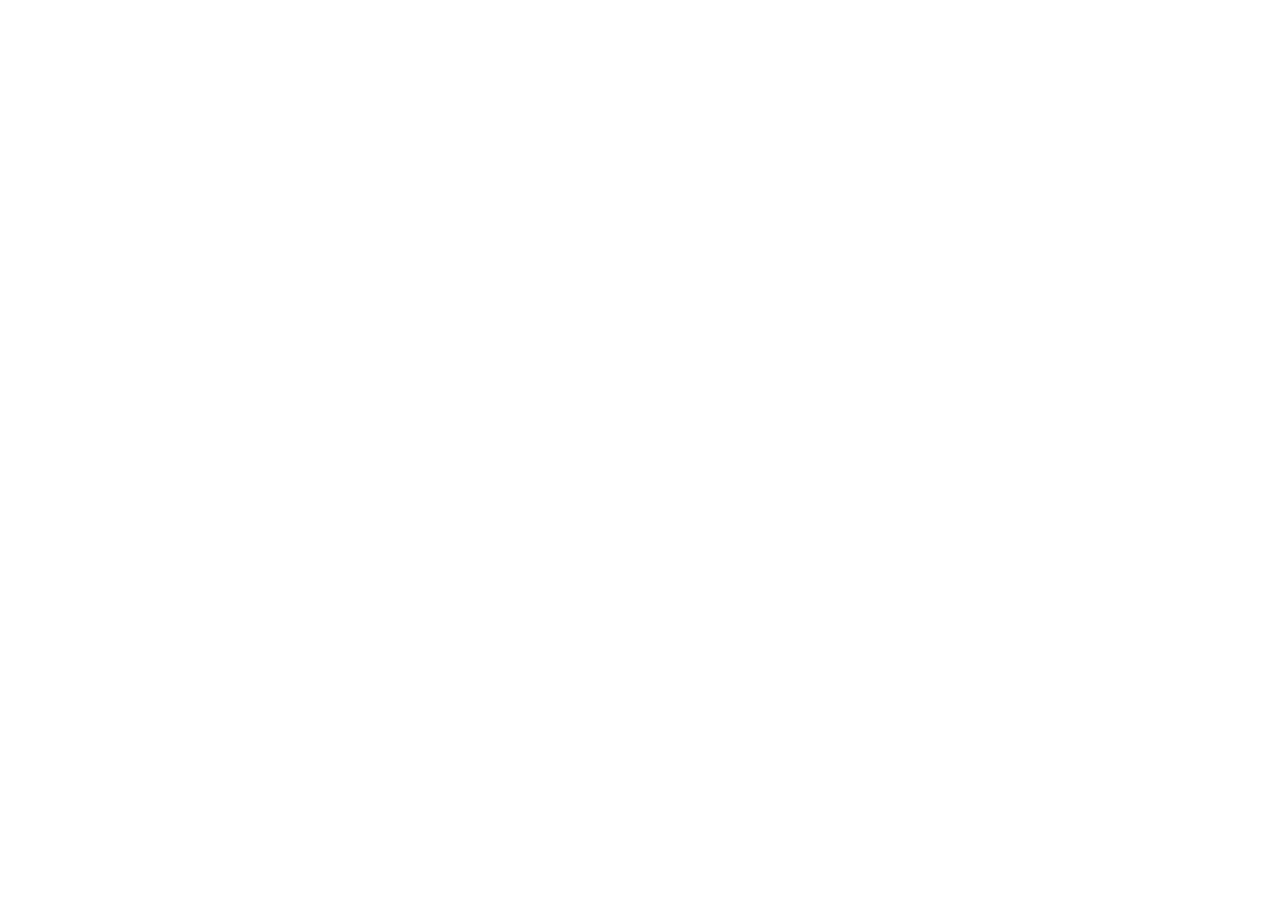
==== login.html @ cd1e1f87 "第一次提交" ====
<!DOCTYPE html>
<html lang="zh-CN">

<head>
    <meta charset="UTF-8">
    <meta name="viewport" content="width=device-width, initial-scale=1.0">
    <title>Document</title>
</head>

<body>

</body>

</html>
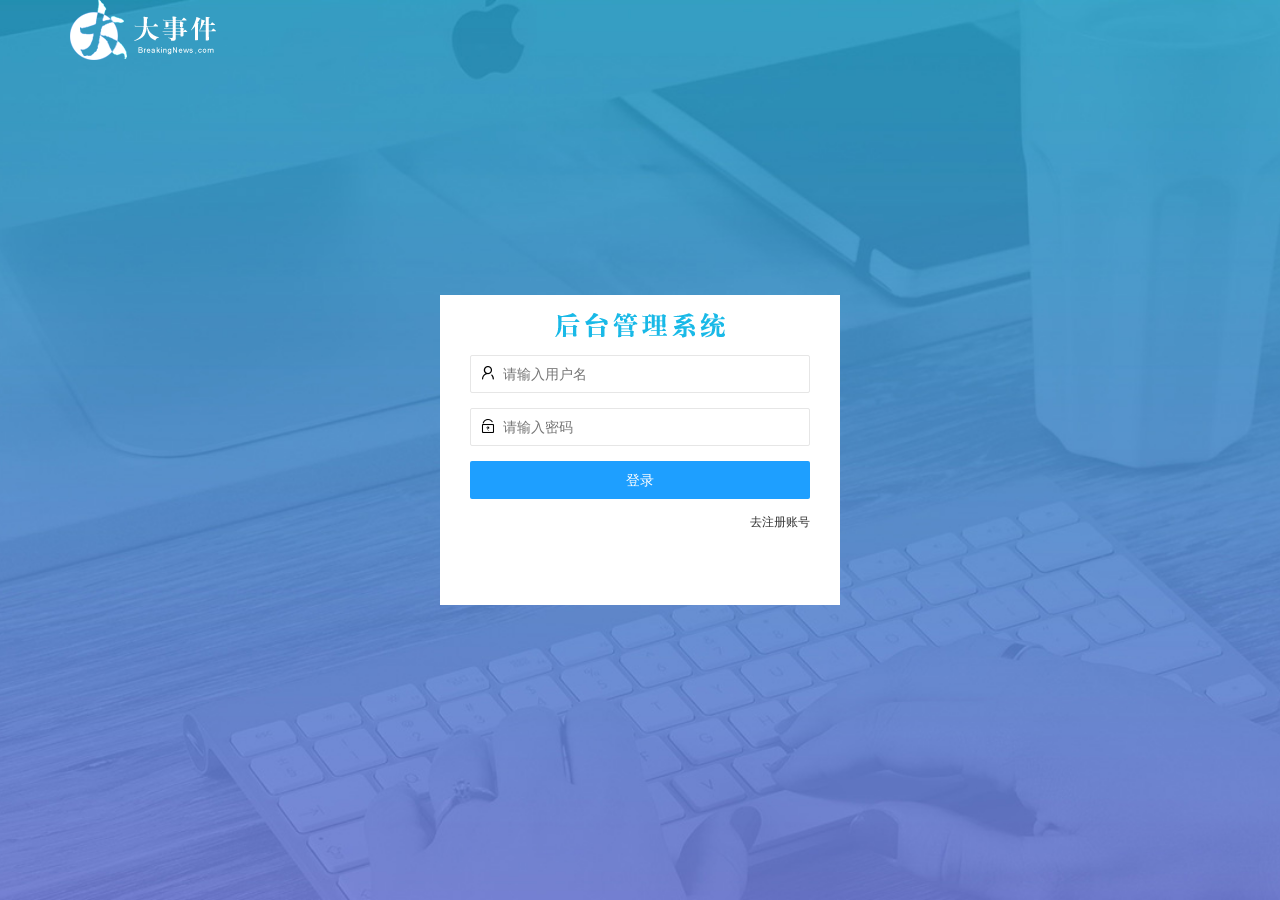
==== commit 329c50f5: "第二次提交" ====
--- a/login.html
+++ b/login.html
@@ -4,11 +4,91 @@
 <head>
     <meta charset="UTF-8">
     <meta name="viewport" content="width=device-width, initial-scale=1.0">
-    <title>Document</title>
+    <title>大事件-登录/注册</title>
+    <!-- 导入 LayUI 的样式 -->
+    <link rel="stylesheet" href="/assets/lib/layui/css/layui.css" />
+    <!-- 导入自己的样式表 -->
+    <link rel="stylesheet" href="/assets/css/login.css" />
+    <!-- 导入jQuery -->
+    <script src="/assets/lib/jquery.js"></script>
+    <!-- 导入layUI的js文件 -->
+    <script src="/assets/lib/layui/layui.all.js"></script>
+    <!-- 导入自己的js文件 -->
+    <script src="/assets/js/login.js"></script>
 </head>
 
 <body>
+    <!-- 头部的 Logo 区域 -->
+    <div class="layui-main">
+        <img src="/assets/images/logo.png" alt="" />
+    </div>
 
+    <!-- 登录注册区域 -->
+    <div class="loginAndRegBox">
+        <div class="title-box"></div>
+    </div>
+    <!-- 登录注册区域 -->
+    <div class="loginAndRegBox">
+        <div class="title-box"></div>
+        <!-- 登录的div -->
+        <div class="login-box">
+            <!-- 登录的表单 -->
+            <form class="layui-form" action="" id="form_login">
+                <!-- 用户名 -->
+                <div class="layui-form-item">
+                    <i class="layui-icon layui-icon-username"></i>
+                    <input type="text" name="username" required lay-verify="required" placeholder="请输入用户名"
+                        autocomplete="off" class="layui-input" />
+                </div>
+                <!-- 密码 -->
+                <div class="layui-form-item">
+                    <i class="layui-icon layui-icon-password"></i>
+                    <input type="password" name="password" required lay-verify="required|pwd" placeholder="请输入密码"
+                        autocomplete="off" class="layui-input" />
+                </div>
+                <!-- 登录按钮 -->
+                <div class="layui-form-item">
+                    <!-- 注意：表单提交按钮和普通按钮的区别，就是 lay-submit 属性 -->
+                    <button class="layui-btn layui-btn-fluid layui-btn-normal" lay-submit>登录</button>
+                </div>
+                <div class="layui-form-item links">
+                    <a href="javascript:;" id="link_reg">去注册账号</a>
+                </div>
+            </form>
+        </div>
+        <!-- 注册的div -->
+        <div class="reg-box">
+            <!-- 注册的表单 -->
+            <form class="layui-form" action="" id="form_reg">
+                <!-- 用户名 -->
+                <div class="layui-form-item">
+                    <i class="layui-icon layui-icon-username"></i>
+                    <input type="text" name="username" required lay-verify="required" placeholder="请输入用户名"
+                        autocomplete="off" class="layui-input" />
+                </div>
+                <!-- 密码 -->
+                <div class="layui-form-item">
+                    <i class="layui-icon layui-icon-password"></i>
+                    <input type="password" name="password" required lay-verify="required|pwd|regpwd" placeholder="请输入密码"
+                        autocomplete="off" class="layui-input" />
+                </div>
+                <!-- 密码确认框 -->
+                <div class="layui-form-item">
+                    <i class="layui-icon layui-icon-password"></i>
+                    <input type="password" name="repassword" required lay-verify="required|pwd|regpwd"
+                        placeholder="再次确认密码" autocomplete="off" class="layui-input" />
+                </div>
+                <!-- 注册按钮 -->
+                <div class="layui-form-item">
+                    <!-- 注意：表单提交按钮和普通按钮的区别，就是 lay-submit 属性 -->
+                    <button class="layui-btn layui-btn-fluid layui-btn-normal" lay-submit>注册</button>
+                </div>
+                <div class="layui-form-item links">
+                    <a href="javascript:;" id="link_login">去登录</a>
+                </div>
+            </form>
+        </div>
+    </div>
 </body>
 
 </html>
--- a/assets/lib/layui/css/layui.css
+++ b/assets/lib/layui/css/layui.css
@@ -0,0 +1,2 @@
+/** layui-v2.5.5 MIT License By https://www.layui.com */
+ .layui-inline,img{display:inline-block;vertical-align:middle}h1,h2,h3,h4,h5,h6{font-weight:400}.layui-edge,.layui-header,.layui-inline,.layui-main{position:relative}.layui-body,.layui-edge,.layui-elip{overflow:hidden}.layui-btn,.layui-edge,.layui-inline,img{vertical-align:middle}.layui-btn,.layui-disabled,.layui-icon,.layui-unselect{-moz-user-select:none;-webkit-user-select:none;-ms-user-select:none}.layui-elip,.layui-form-checkbox span,.layui-form-pane .layui-form-label{text-overflow:ellipsis;white-space:nowrap}.layui-breadcrumb,.layui-tree-btnGroup{visibility:hidden}blockquote,body,button,dd,div,dl,dt,form,h1,h2,h3,h4,h5,h6,input,li,ol,p,pre,td,textarea,th,ul{margin:0;padding:0;-webkit-tap-highlight-color:rgba(0,0,0,0)}a:active,a:hover{outline:0}img{border:none}li{list-style:none}table{border-collapse:collapse;border-spacing:0}h4,h5,h6{font-size:100%}button,input,optgroup,option,select,textarea{font-family:inherit;font-size:inherit;font-style:inherit;font-weight:inherit;outline:0}pre{white-space:pre-wrap;white-space:-moz-pre-wrap;white-space:-pre-wrap;white-space:-o-pre-wrap;word-wrap:break-word}body{line-height:24px;font:14px Helvetica Neue,Helvetica,PingFang SC,Tahoma,Arial,sans-serif}hr{height:1px;margin:10px 0;border:0;clear:both}a{color:#333;text-decoration:none}a:hover{color:#777}a cite{font-style:normal;*cursor:pointer}.layui-border-box,.layui-border-box *{box-sizing:border-box}.layui-box,.layui-box *{box-sizing:content-box}.layui-clear{clear:both;*zoom:1}.layui-clear:after{content:'\20';clear:both;*zoom:1;display:block;height:0}.layui-inline{*display:inline;*zoom:1}.layui-edge{display:inline-block;width:0;height:0;border-width:6px;border-style:dashed;border-color:transparent}.layui-edge-top{top:-4px;border-bottom-color:#999;border-bottom-style:solid}.layui-edge-right{border-left-color:#999;border-left-style:solid}.layui-edge-bottom{top:2px;border-top-color:#999;border-top-style:solid}.layui-edge-left{border-right-color:#999;border-right-style:solid}.layui-disabled,.layui-disabled:hover{color:#d2d2d2!important;cursor:not-allowed!important}.layui-circle{border-radius:100%}.layui-show{display:block!important}.layui-hide{display:none!important}@font-face{font-family:layui-icon;src:url(../font/iconfont.eot?v=250);src:url(../font/iconfont.eot?v=250#iefix) format('embedded-opentype'),url(../font/iconfont.woff2?v=250) format('woff2'),url(../font/iconfont.woff?v=250) format('woff'),url(../font/iconfont.ttf?v=250) format('truetype'),url(../font/iconfont.svg?v=250#layui-icon) format('svg')}.layui-icon{font-family:layui-icon!important;font-size:16px;font-style:normal;-webkit-font-smoothing:antialiased;-moz-osx-font-smoothing:grayscale}.layui-icon-reply-fill:before{content:"\e611"}.layui-icon-set-fill:before{content:"\e614"}.layui-icon-menu-fill:before{content:"\e60f"}.layui-icon-search:before{content:"\e615"}.layui-icon-share:before{content:"\e641"}.layui-icon-set-sm:before{content:"\e620"}.layui-icon-engine:before{content:"\e628"}.layui-icon-close:before{content:"\1006"}.layui-icon-close-fill:before{content:"\1007"}.layui-icon-chart-screen:before{content:"\e629"}.layui-icon-star:before{content:"\e600"}.layui-icon-circle-dot:before{content:"\e617"}.layui-icon-chat:before{content:"\e606"}.layui-icon-release:before{content:"\e609"}.layui-icon-list:before{content:"\e60a"}.layui-icon-chart:before{content:"\e62c"}.layui-icon-ok-circle:before{content:"\1005"}.layui-icon-layim-theme:before{content:"\e61b"}.layui-icon-table:before{content:"\e62d"}.layui-icon-right:before{content:"\e602"}.layui-icon-left:before{content:"\e603"}.layui-icon-cart-simple:before{content:"\e698"}.layui-icon-face-cry:before{content:"\e69c"}.layui-icon-face-smile:before{content:"\e6af"}.layui-icon-survey:before{content:"\e6b2"}.layui-icon-tree:before{content:"\e62e"}.layui-icon-upload-circle:before{content:"\e62f"}.layui-icon-add-circle:before{content:"\e61f"}.layui-icon-download-circle:before{content:"\e601"}.layui-icon-templeate-1:before{content:"\e630"}.layui-icon-util:before{content:"\e631"}.layui-icon-face-surprised:before{content:"\e664"}.layui-icon-edit:before{content:"\e642"}.layui-icon-speaker:before{content:"\e645"}.layui-icon-down:before{content:"\e61a"}.layui-icon-file:before{content:"\e621"}.layui-icon-layouts:before{content:"\e632"}.layui-icon-rate-half:before{content:"\e6c9"}.layui-icon-add-circle-fine:before{content:"\e608"}.layui-icon-prev-circle:before{content:"\e633"}.layui-icon-read:before{content:"\e705"}.layui-icon-404:before{content:"\e61c"}.layui-icon-carousel:before{content:"\e634"}.layui-icon-help:before{content:"\e607"}.layui-icon-code-circle:before{content:"\e635"}.layui-icon-water:before{content:"\e636"}.layui-icon-username:before{content:"\e66f"}.layui-icon-find-fill:before{content:"\e670"}.layui-icon-about:before{content:"\e60b"}.layui-icon-location:before{content:"\e715"}.layui-icon-up:before{content:"\e619"}.layui-icon-pause:before{content:"\e651"}.layui-icon-date:before{content:"\e637"}.layui-icon-layim-uploadfile:before{content:"\e61d"}.layui-icon-delete:before{content:"\e640"}.layui-icon-play:before{content:"\e652"}.layui-icon-top:before{content:"\e604"}.layui-icon-friends:before{content:"\e612"}.layui-icon-refresh-3:before{content:"\e9aa"}.layui-icon-ok:before{content:"\e605"}.layui-icon-layer:before{content:"\e638"}.layui-icon-face-smile-fine:before{content:"\e60c"}.layui-icon-dollar:before{content:"\e659"}.layui-icon-group:before{content:"\e613"}.layui-icon-layim-download:before{content:"\e61e"}.layui-icon-picture-fine:before{content:"\e60d"}.layui-icon-link:before{content:"\e64c"}.layui-icon-diamond:before{content:"\e735"}.layui-icon-log:before{content:"\e60e"}.layui-icon-rate-solid:before{content:"\e67a"}.layui-icon-fonts-del:before{content:"\e64f"}.layui-icon-unlink:before{content:"\e64d"}.layui-icon-fonts-clear:before{content:"\e639"}.layui-icon-triangle-r:before{content:"\e623"}.layui-icon-circle:before{content:"\e63f"}.layui-icon-radio:before{content:"\e643"}.layui-icon-align-center:before{content:"\e647"}.layui-icon-align-right:before{content:"\e648"}.layui-icon-align-left:before{content:"\e649"}.layui-icon-loading-1:before{content:"\e63e"}.layui-icon-return:before{content:"\e65c"}.layui-icon-fonts-strong:before{content:"\e62b"}.layui-icon-upload:before{content:"\e67c"}.layui-icon-dialogue:before{content:"\e63a"}.layui-icon-video:before{content:"\e6ed"}.layui-icon-headset:before{content:"\e6fc"}.layui-icon-cellphone-fine:before{content:"\e63b"}.layui-icon-add-1:before{content:"\e654"}.layui-icon-face-smile-b:before{content:"\e650"}.layui-icon-fonts-html:before{content:"\e64b"}.layui-icon-form:before{content:"\e63c"}.layui-icon-cart:before{content:"\e657"}.layui-icon-camera-fill:before{content:"\e65d"}.layui-icon-tabs:before{content:"\e62a"}.layui-icon-fonts-code:before{content:"\e64e"}.layui-icon-fire:before{content:"\e756"}.layui-icon-set:before{content:"\e716"}.layui-icon-fonts-u:before{content:"\e646"}.layui-icon-triangle-d:before{content:"\e625"}.layui-icon-tips:before{content:"\e702"}.layui-icon-picture:before{content:"\e64a"}.layui-icon-more-vertical:before{content:"\e671"}.layui-icon-flag:before{content:"\e66c"}.layui-icon-loading:before{content:"\e63d"}.layui-icon-fonts-i:before{content:"\e644"}.layui-icon-refresh-1:before{content:"\e666"}.layui-icon-rmb:before{content:"\e65e"}.layui-icon-home:before{content:"\e68e"}.layui-icon-user:before{content:"\e770"}.layui-icon-notice:before{content:"\e667"}.layui-icon-login-weibo:before{content:"\e675"}.layui-icon-voice:before{content:"\e688"}.layui-icon-upload-drag:before{content:"\e681"}.layui-icon-login-qq:before{content:"\e676"}.layui-icon-snowflake:before{content:"\e6b1"}.layui-icon-file-b:before{content:"\e655"}.layui-icon-template:before{content:"\e663"}.layui-icon-auz:before{content:"\e672"}.layui-icon-console:before{content:"\e665"}.layui-icon-app:before{content:"\e653"}.layui-icon-prev:before{content:"\e65a"}.layui-icon-website:before{content:"\e7ae"}.layui-icon-next:before{content:"\e65b"}.layui-icon-component:before{content:"\e857"}.layui-icon-more:before{content:"\e65f"}.layui-icon-login-wechat:before{content:"\e677"}.layui-icon-shrink-right:before{content:"\e668"}.layui-icon-spread-left:before{content:"\e66b"}.layui-icon-camera:before{content:"\e660"}.layui-icon-note:before{content:"\e66e"}.layui-icon-refresh:before{content:"\e669"}.layui-icon-female:before{content:"\e661"}.layui-icon-male:before{content:"\e662"}.layui-icon-password:before{content:"\e673"}.layui-icon-senior:before{content:"\e674"}.layui-icon-theme:before{content:"\e66a"}.layui-icon-tread:before{content:"\e6c5"}.layui-icon-praise:before{content:"\e6c6"}.layui-icon-star-fill:before{content:"\e658"}.layui-icon-rate:before{content:"\e67b"}.layui-icon-template-1:before{content:"\e656"}.layui-icon-vercode:before{content:"\e679"}.layui-icon-cellphone:before{content:"\e678"}.layui-icon-screen-full:before{content:"\e622"}.layui-icon-screen-restore:before{content:"\e758"}.layui-icon-cols:before{content:"\e610"}.layui-icon-export:before{content:"\e67d"}.layui-icon-print:before{content:"\e66d"}.layui-icon-slider:before{content:"\e714"}.layui-icon-addition:before{content:"\e624"}.layui-icon-subtraction:before{content:"\e67e"}.layui-icon-service:before{content:"\e626"}.layui-icon-transfer:before{content:"\e691"}.layui-main{width:1140px;margin:0 auto}.layui-header{z-index:1000;height:60px}.layui-header a:hover{transition:all .5s;-webkit-transition:all .5s}.layui-side{position:fixed;left:0;top:0;bottom:0;z-index:999;width:200px;overflow-x:hidden}.layui-side-scroll{position:relative;width:220px;height:100%;overflow-x:hidden}.layui-body{position:absolute;left:200px;right:0;top:0;bottom:0;z-index:998;width:auto;overflow-y:auto;box-sizing:border-box}.layui-layout-body{overflow:hidden}.layui-layout-admin .layui-header{background-color:#23262E}.layui-layout-admin .layui-side{top:60px;width:200px;overflow-x:hidden}.layui-layout-admin .layui-body{position:fixed;top:60px;bottom:44px}.layui-layout-admin .layui-main{width:auto;margin:0 15px}.layui-layout-admin .layui-footer{position:fixed;left:200px;right:0;bottom:0;height:44px;line-height:44px;padding:0 15px;background-color:#eee}.layui-layout-admin .layui-logo{position:absolute;left:0;top:0;width:200px;height:100%;line-height:60px;text-align:center;color:#009688;font-size:16px}.layui-layout-admin .layui-header .layui-nav{background:0 0}.layui-layout-left{position:absolute!important;left:200px;top:0}.layui-layout-right{position:absolute!important;right:0;top:0}.layui-container{position:relative;margin:0 auto;padding:0 15px;box-sizing:border-box}.layui-fluid{position:relative;margin:0 auto;padding:0 15px}.layui-row:after,.layui-row:before{content:'';display:block;clear:both}.layui-col-lg1,.layui-col-lg10,.layui-col-lg11,.layui-col-lg12,.layui-col-lg2,.layui-col-lg3,.layui-col-lg4,.layui-col-lg5,.layui-col-lg6,.layui-col-lg7,.layui-col-lg8,.layui-col-lg9,.layui-col-md1,.layui-col-md10,.layui-col-md11,.layui-col-md12,.layui-col-md2,.layui-col-md3,.layui-col-md4,.layui-col-md5,.layui-col-md6,.layui-col-md7,.layui-col-md8,.layui-col-md9,.layui-col-sm1,.layui-col-sm10,.layui-col-sm11,.layui-col-sm12,.layui-col-sm2,.layui-col-sm3,.layui-col-sm4,.layui-col-sm5,.layui-col-sm6,.layui-col-sm7,.layui-col-sm8,.layui-col-sm9,.layui-col-xs1,.layui-col-xs10,.layui-col-xs11,.layui-col-xs12,.layui-col-xs2,.layui-col-xs3,.layui-col-xs4,.layui-col-xs5,.layui-col-xs6,.layui-col-xs7,.layui-col-xs8,.layui-col-xs9{position:relative;display:block;box-sizing:border-box}.layui-col-xs1,.layui-col-xs10,.layui-col-xs11,.layui-col-xs12,.layui-col-xs2,.layui-col-xs3,.layui-col-xs4,.layui-col-xs5,.layui-col-xs6,.layui-col-xs7,.layui-col-xs8,.layui-col-xs9{float:left}.layui-col-xs1{width:8.33333333%}.layui-col-xs2{width:16.66666667%}.layui-col-xs3{width:25%}.layui-col-xs4{width:33.33333333%}.layui-col-xs5{width:41.66666667%}.layui-col-xs6{width:50%}.layui-col-xs7{width:58.33333333%}.layui-col-xs8{width:66.66666667%}.layui-col-xs9{width:75%}.layui-col-xs10{width:83.33333333%}.layui-col-xs11{width:91.66666667%}.layui-col-xs12{width:100%}.layui-col-xs-offset1{margin-left:8.33333333%}.layui-col-xs-offset2{margin-left:16.66666667%}.layui-col-xs-offset3{margin-left:25%}.layui-col-xs-offset4{margin-left:33.33333333%}.layui-col-xs-offset5{margin-left:41.66666667%}.layui-col-xs-offset6{margin-left:50%}.layui-col-xs-offset7{margin-left:58.33333333%}.layui-col-xs-offset8{margin-left:66.66666667%}.layui-col-xs-offset9{margin-left:75%}.layui-col-xs-offset10{margin-left:83.33333333%}.layui-col-xs-offset11{margin-left:91.66666667%}.layui-col-xs-offset12{margin-left:100%}@media screen and (max-width:768px){.layui-hide-xs{display:none!important}.layui-show-xs-block{display:block!important}.layui-show-xs-inline{display:inline!important}.layui-show-xs-inline-block{display:inline-block!important}}@media screen and (min-width:768px){.layui-container{width:750px}.layui-hide-sm{display:none!important}.layui-show-sm-block{display:block!important}.layui-show-sm-inline{display:inline!important}.layui-show-sm-inline-block{display:inline-block!important}.layui-col-sm1,.layui-col-sm10,.layui-col-sm11,.layui-col-sm12,.layui-col-sm2,.layui-col-sm3,.layui-col-sm4,.layui-col-sm5,.layui-col-sm6,.layui-col-sm7,.layui-col-sm8,.layui-col-sm9{float:left}.layui-col-sm1{width:8.33333333%}.layui-col-sm2{width:16.66666667%}.layui-col-sm3{width:25%}.layui-col-sm4{width:33.33333333%}.layui-col-sm5{width:41.66666667%}.layui-col-sm6{width:50%}.layui-col-sm7{width:58.33333333%}.layui-col-sm8{width:66.66666667%}.layui-col-sm9{width:75%}.layui-col-sm10{width:83.33333333%}.layui-col-sm11{width:91.66666667%}.layui-col-sm12{width:100%}.layui-col-sm-offset1{margin-left:8.33333333%}.layui-col-sm-offset2{margin-left:16.66666667%}.layui-col-sm-offset3{margin-left:25%}.layui-col-sm-offset4{margin-left:33.33333333%}.layui-col-sm-offset5{margin-left:41.66666667%}.layui-col-sm-offset6{margin-left:50%}.layui-col-sm-offset7{margin-left:58.33333333%}.layui-col-sm-offset8{margin-left:66.66666667%}.layui-col-sm-offset9{margin-left:75%}.layui-col-sm-offset10{margin-left:83.33333333%}.layui-col-sm-offset11{margin-left:91.66666667%}.layui-col-sm-offset12{margin-left:100%}}@media screen and (min-width:992px){.layui-container{width:970px}.layui-hide-md{display:none!important}.layui-show-md-block{display:block!important}.layui-show-md-inline{display:inline!important}.layui-show-md-inline-block{display:inline-block!important}.layui-col-md1,.layui-col-md10,.layui-col-md11,.layui-col-md12,.layui-col-md2,.layui-col-md3,.layui-col-md4,.layui-col-md5,.layui-col-md6,.layui-col-md7,.layui-col-md8,.layui-col-md9{float:left}.layui-col-md1{width:8.33333333%}.layui-col-md2{width:16.66666667%}.layui-col-md3{width:25%}.layui-col-md4{width:33.33333333%}.layui-col-md5{width:41.66666667%}.layui-col-md6{width:50%}.layui-col-md7{width:58.33333333%}.layui-col-md8{width:66.66666667%}.layui-col-md9{width:75%}.layui-col-md10{width:83.33333333%}.layui-col-md11{width:91.66666667%}.layui-col-md12{width:100%}.layui-col-md-offset1{margin-left:8.33333333%}.layui-col-md-offset2{margin-left:16.66666667%}.layui-col-md-offset3{margin-left:25%}.layui-col-md-offset4{margin-left:33.33333333%}.layui-col-md-offset5{margin-left:41.66666667%}.layui-col-md-offset6{margin-left:50%}.layui-col-md-offset7{margin-left:58.33333333%}.layui-col-md-offset8{margin-left:66.66666667%}.layui-col-md-offset9{margin-left:75%}.layui-col-md-offset10{margin-left:83.33333333%}.layui-col-md-offset11{margin-left:91.66666667%}.layui-col-md-offset12{margin-left:100%}}@media screen and (min-width:1200px){.layui-container{width:1170px}.layui-hide-lg{display:none!important}.layui-show-lg-block{display:block!important}.layui-show-lg-inline{display:inline!important}.layui-show-lg-inline-block{display:inline-block!important}.layui-col-lg1,.layui-col-lg10,.layui-col-lg11,.layui-col-lg12,.layui-col-lg2,.layui-col-lg3,.layui-col-lg4,.layui-col-lg5,.layui-col-lg6,.layui-col-lg7,.layui-col-lg8,.layui-col-lg9{float:left}.layui-col-lg1{width:8.33333333%}.layui-col-lg2{width:16.66666667%}.layui-col-lg3{width:25%}.layui-col-lg4{width:33.33333333%}.layui-col-lg5{width:41.66666667%}.layui-col-lg6{width:50%}.layui-col-lg7{width:58.33333333%}.layui-col-lg8{width:66.66666667%}.layui-col-lg9{width:75%}.layui-col-lg10{width:83.33333333%}.layui-col-lg11{width:91.66666667%}.layui-col-lg12{width:100%}.layui-col-lg-offset1{margin-left:8.33333333%}.layui-col-lg-offset2{margin-left:16.66666667%}.layui-col-lg-offset3{margin-left:25%}.layui-col-lg-offset4{margin-left:33.33333333%}.layui-col-lg-offset5{margin-left:41.66666667%}.layui-col-lg-offset6{margin-left:50%}.layui-col-lg-offset7{margin-left:58.33333333%}.layui-col-lg-offset8{margin-left:66.66666667%}.layui-col-lg-offset9{margin-left:75%}.layui-col-lg-offset10{margin-left:83.33333333%}.layui-col-lg-offset11{margin-left:91.66666667%}.layui-col-lg-offset12{margin-left:100%}}.layui-col-space1{margin:-.5px}.layui-col-space1>*{padding:.5px}.layui-col-space3{margin:-1.5px}.layui-col-space3>*{padding:1.5px}.layui-col-space5{margin:-2.5px}.layui-col-space5>*{padding:2.5px}.layui-col-space8{margin:-3.5px}.layui-col-space8>*{padding:3.5px}.layui-col-space10{margin:-5px}.layui-col-space10>*{padding:5px}.layui-col-space12{margin:-6px}.layui-col-space12>*{padding:6px}.layui-col-space15{margin:-7.5px}.layui-col-space15>*{padding:7.5px}.layui-col-space18{margin:-9px}.layui-col-space18>*{padding:9px}.layui-col-space20{margin:-10px}.layui-col-space20>*{padding:10px}.layui-col-space22{margin:-11px}.layui-col-space22>*{padding:11px}.layui-col-space25{margin:-12.5px}.layui-col-space25>*{padding:12.5px}.layui-col-space30{margin:-15px}.layui-col-space30>*{padding:15px}.layui-btn,.layui-input,.layui-select,.layui-textarea,.layui-upload-button{outline:0;-webkit-appearance:none;transition:all .3s;-webkit-transition:all .3s;box-sizing:border-box}.layui-elem-quote{margin-bottom:10px;padding:15px;line-height:22px;border-left:5px solid #009688;border-radius:0 2px 2px 0;background-color:#f2f2f2}.layui-quote-nm{border-style:solid;border-width:1px 1px 1px 5px;background:0 0}.layui-elem-field{margin-bottom:10px;padding:0;border-width:1px;border-style:solid}.layui-elem-field legend{margin-left:20px;padding:0 10px;font-size:20px;font-weight:300}.layui-field-title{margin:10px 0 20px;border-width:1px 0 0}.layui-field-box{padding:10px 15px}.layui-field-title .layui-field-box{padding:10px 0}.layui-progress{position:relative;height:6px;border-radius:20px;background-color:#e2e2e2}.layui-progress-bar{position:absolute;left:0;top:0;width:0;max-width:100%;height:6px;border-radius:20px;text-align:right;background-color:#5FB878;transition:all .3s;-webkit-transition:all .3s}.layui-progress-big,.layui-progress-big .layui-progress-bar{height:18px;line-height:18px}.layui-progress-text{position:relative;top:-20px;line-height:18px;font-size:12px;color:#666}.layui-progress-big .layui-progress-text{position:static;padding:0 10px;color:#fff}.layui-collapse{border-width:1px;border-style:solid;border-radius:2px}.layui-colla-content,.layui-colla-item{border-top-width:1px;border-top-style:solid}.layui-colla-item:first-child{border-top:none}.layui-colla-title{position:relative;height:42px;line-height:42px;padding:0 15px 0 35px;color:#333;background-color:#f2f2f2;cursor:pointer;font-size:14px;overflow:hidden}.layui-colla-content{display:none;padding:10px 15px;line-height:22px;color:#666}.layui-colla-icon{position:absolute;left:15px;top:0;font-size:14px}.layui-card{margin-bottom:15px;border-radius:2px;background-color:#fff;box-shadow:0 1px 2px 0 rgba(0,0,0,.05)}.layui-card:last-child{margin-bottom:0}.layui-card-header{position:relative;height:42px;line-height:42px;padding:0 15px;border-bottom:1px solid #f6f6f6;color:#333;border-radius:2px 2px 0 0;font-size:14px}.layui-bg-black,.layui-bg-blue,.layui-bg-cyan,.layui-bg-green,.layui-bg-orange,.layui-bg-red{color:#fff!important}.layui-card-body{position:relative;padding:10px 15px;line-height:24px}.layui-card-body[pad15]{padding:15px}.layui-card-body[pad20]{padding:20px}.layui-card-body .layui-table{margin:5px 0}.layui-card .layui-tab{margin:0}.layui-panel-window{position:relative;padding:15px;border-radius:0;border-top:5px solid #E6E6E6;background-color:#fff}.layui-auxiliar-moving{position:fixed;left:0;right:0;top:0;bottom:0;width:100%;height:100%;background:0 0;z-index:9999999999}.layui-form-label,.layui-form-mid,.layui-form-select,.layui-input-block,.layui-input-inline,.layui-textarea{position:relative}.layui-bg-red{background-color:#FF5722!important}.layui-bg-orange{background-color:#FFB800!important}.layui-bg-green{background-color:#009688!important}.layui-bg-cyan{background-color:#2F4056!important}.layui-bg-blue{background-color:#1E9FFF!important}.layui-bg-black{background-color:#393D49!important}.layui-bg-gray{background-color:#eee!important;color:#666!important}.layui-badge-rim,.layui-colla-content,.layui-colla-item,.layui-collapse,.layui-elem-field,.layui-form-pane .layui-form-item[pane],.layui-form-pane .layui-form-label,.layui-input,.layui-layedit,.layui-layedit-tool,.layui-quote-nm,.layui-select,.layui-tab-bar,.layui-tab-card,.layui-tab-title,.layui-tab-title .layui-this:after,.layui-textarea{border-color:#e6e6e6}.layui-timeline-item:before,hr{background-color:#e6e6e6}.layui-text{line-height:22px;font-size:14px;color:#666}.layui-text h1,.layui-text h2,.layui-text h3{font-weight:500;color:#333}.layui-text h1{font-size:30px}.layui-text h2{font-size:24px}.layui-text h3{font-size:18px}.layui-text a:not(.layui-btn){color:#01AAED}.layui-text a:not(.layui-btn):hover{text-decoration:underline}.layui-text ul{padding:5px 0 5px 15px}.layui-text ul li{margin-top:5px;list-style-type:disc}.layui-text em,.layui-word-aux{color:#999!important;padding:0 5px!important}.layui-btn{display:inline-block;height:38px;line-height:38px;padding:0 18px;background-color:#009688;color:#fff;white-space:nowrap;text-align:center;font-size:14px;border:none;border-radius:2px;cursor:pointer}.layui-btn:hover{opacity:.8;filter:alpha(opacity=80);color:#fff}.layui-btn:active{opacity:1;filter:alpha(opacity=100)}.layui-btn+.layui-btn{margin-left:10px}.layui-btn-container{font-size:0}.layui-btn-container .layui-btn{margin-right:10px;margin-bottom:10px}.layui-btn-container .layui-btn+.layui-btn{margin-left:0}.layui-table .layui-btn-container .layui-btn{margin-bottom:9px}.layui-btn-radius{border-radius:100px}.layui-btn .layui-icon{margin-right:3px;font-size:18px;vertical-align:bottom;vertical-align:middle\9}.layui-btn-primary{border:1px solid #C9C9C9;background-color:#fff;color:#555}.layui-btn-primary:hover{border-color:#009688;color:#333}.layui-btn-normal{background-color:#1E9FFF}.layui-btn-warm{background-color:#FFB800}.layui-btn-danger{background-color:#FF5722}.layui-btn-checked{background-color:#5FB878}.layui-btn-disabled,.layui-btn-disabled:active,.layui-btn-disabled:hover{border:1px solid #e6e6e6;background-color:#FBFBFB;color:#C9C9C9;cursor:not-allowed;opacity:1}.layui-btn-lg{height:44px;line-height:44px;padding:0 25px;font-size:16px}.layui-btn-sm{height:30px;line-height:30px;padding:0 10px;font-size:12px}.layui-btn-sm i{font-size:16px!important}.layui-btn-xs{height:22px;line-height:22px;padding:0 5px;font-size:12px}.layui-btn-xs i{font-size:14px!important}.layui-btn-group{display:inline-block;vertical-align:middle;font-size:0}.layui-btn-group .layui-btn{margin-left:0!important;margin-right:0!important;border-left:1px solid rgba(255,255,255,.5);border-radius:0}.layui-btn-group .layui-btn-primary{border-left:none}.layui-btn-group .layui-btn-primary:hover{border-color:#C9C9C9;color:#009688}.layui-btn-group .layui-btn:first-child{border-left:none;border-radius:2px 0 0 2px}.layui-btn-group .layui-btn-primary:first-child{border-left:1px solid #c9c9c9}.layui-btn-group .layui-btn:last-child{border-radius:0 2px 2px 0}.layui-btn-group .layui-btn+.layui-btn{margin-left:0}.layui-btn-group+.layui-btn-group{margin-left:10px}.layui-btn-fluid{width:100%}.layui-input,.layui-select,.layui-textarea{height:38px;line-height:1.3;line-height:38px\9;border-width:1px;border-style:solid;background-color:#fff;border-radius:2px}.layui-input::-webkit-input-placeholder,.layui-select::-webkit-input-placeholder,.layui-textarea::-webkit-input-placeholder{line-height:1.3}.layui-input,.layui-textarea{display:block;width:100%;padding-left:10px}.layui-input:hover,.layui-textarea:hover{border-color:#D2D2D2!important}.layui-input:focus,.layui-textarea:focus{border-color:#C9C9C9!important}.layui-textarea{min-height:100px;height:auto;line-height:20px;padding:6px 10px;resize:vertical}.layui-select{padding:0 10px}.layui-form input[type=checkbox],.layui-form input[type=radio],.layui-form select{display:none}.layui-form [lay-ignore]{display:initial}.layui-form-item{margin-bottom:15px;clear:both;*zoom:1}.layui-form-item:after{content:'\20';clear:both;*zoom:1;display:block;height:0}.layui-form-label{float:left;display:block;padding:9px 15px;width:80px;font-weight:400;line-height:20px;text-align:right}.layui-form-label-col{display:block;float:none;padding:9px 0;line-height:20px;text-align:left}.layui-form-item .layui-inline{margin-bottom:5px;margin-right:10px}.layui-input-block{margin-left:110px;min-height:36px}.layui-input-inline{display:inline-block;vertical-align:middle}.layui-form-item .layui-input-inline{float:left;width:190px;margin-right:10px}.layui-form-text .layui-input-inline{width:auto}.layui-form-mid{float:left;display:block;padding:9px 0!important;line-height:20px;margin-right:10px}.layui-form-danger+.layui-form-select .layui-input,.layui-form-danger:focus{border-color:#FF5722!important}.layui-form-select .layui-input{padding-right:30px;cursor:pointer}.layui-form-select .layui-edge{position:absolute;right:10px;top:50%;margin-top:-3px;cursor:pointer;border-width:6px;border-top-color:#c2c2c2;border-top-style:solid;transition:all .3s;-webkit-transition:all .3s}.layui-form-select dl{display:none;position:absolute;left:0;top:42px;padding:5px 0;z-index:899;min-width:100%;border:1px solid #d2d2d2;max-height:300px;overflow-y:auto;background-color:#fff;border-radius:2px;box-shadow:0 2px 4px rgba(0,0,0,.12);box-sizing:border-box}.layui-form-select dl dd,.layui-form-select dl dt{padding:0 10px;line-height:36px;white-space:nowrap;overflow:hidden;text-overflow:ellipsis}.layui-form-select dl dt{font-size:12px;color:#999}.layui-form-select dl dd{cursor:pointer}.layui-form-select dl dd:hover{background-color:#f2f2f2;-webkit-transition:.5s all;transition:.5s all}.layui-form-select .layui-select-group dd{padding-left:20px}.layui-form-select dl dd.layui-select-tips{padding-left:10px!important;color:#999}.layui-form-select dl dd.layui-this{background-color:#5FB878;color:#fff}.layui-form-checkbox,.layui-form-select dl dd.layui-disabled{background-color:#fff}.layui-form-selected dl{display:block}.layui-form-checkbox,.layui-form-checkbox *,.layui-form-switch{display:inline-block;vertical-align:middle}.layui-form-selected .layui-edge{margin-top:-9px;-webkit-transform:rotate(180deg);transform:rotate(180deg);margin-top:-3px\9}:root .layui-form-selected .layui-edge{margin-top:-9px\0/IE9}.layui-form-selectup dl{top:auto;bottom:42px}.layui-select-none{margin:5px 0;text-align:center;color:#999}.layui-select-disabled .layui-disabled{border-color:#eee!important}.layui-select-disabled .layui-edge{border-top-color:#d2d2d2}.layui-form-checkbox{position:relative;height:30px;line-height:30px;margin-right:10px;padding-right:30px;cursor:pointer;font-size:0;-webkit-transition:.1s linear;transition:.1s linear;box-sizing:border-box}.layui-form-checkbox span{padding:0 10px;height:100%;font-size:14px;border-radius:2px 0 0 2px;background-color:#d2d2d2;color:#fff;overflow:hidden}.layui-form-checkbox:hover span{background-color:#c2c2c2}.layui-form-checkbox i{position:absolute;right:0;top:0;width:30px;height:28px;border:1px solid #d2d2d2;border-left:none;border-radius:0 2px 2px 0;color:#fff;font-size:20px;text-align:center}.layui-form-checkbox:hover i{border-color:#c2c2c2;color:#c2c2c2}.layui-form-checked,.layui-form-checked:hover{border-color:#5FB878}.layui-form-checked span,.layui-form-checked:hover span{background-color:#5FB878}.layui-form-checked i,.layui-form-checked:hover i{color:#5FB878}.layui-form-item .layui-form-checkbox{margin-top:4px}.layui-form-checkbox[lay-skin=primary]{height:auto!important;line-height:normal!important;min-width:18px;min-height:18px;border:none!important;margin-right:0;padding-left:28px;padding-right:0;background:0 0}.layui-form-checkbox[lay-skin=primary] span{padding-left:0;padding-right:15px;line-height:18px;background:0 0;color:#666}.layui-form-checkbox[lay-skin=primary] i{right:auto;left:0;width:16px;height:16px;line-height:16px;border:1px solid #d2d2d2;font-size:12px;border-radius:2px;background-color:#fff;-webkit-transition:.1s linear;transition:.1s linear}.layui-form-checkbox[lay-skin=primary]:hover i{border-color:#5FB878;color:#fff}.layui-form-checked[lay-skin=primary] i{border-color:#5FB878!important;background-color:#5FB878;color:#fff}.layui-checkbox-disbaled[lay-skin=primary] span{background:0 0!important;color:#c2c2c2}.layui-checkbox-disbaled[lay-skin=primary]:hover i{border-color:#d2d2d2}.layui-form-item .layui-form-checkbox[lay-skin=primary]{margin-top:10px}.layui-form-switch{position:relative;height:22px;line-height:22px;min-width:35px;padding:0 5px;margin-top:8px;border:1px solid #d2d2d2;border-radius:20px;cursor:pointer;background-color:#fff;-webkit-transition:.1s linear;transition:.1s linear}.layui-form-switch i{position:absolute;left:5px;top:3px;width:16px;height:16px;border-radius:20px;background-color:#d2d2d2;-webkit-transition:.1s linear;transition:.1s linear}.layui-form-switch em{position:relative;top:0;width:25px;margin-left:21px;padding:0!important;text-align:center!important;color:#999!important;font-style:normal!important;font-size:12px}.layui-form-onswitch{border-color:#5FB878;background-color:#5FB878}.layui-checkbox-disbaled,.layui-checkbox-disbaled i{border-color:#e2e2e2!important}.layui-form-onswitch i{left:100%;margin-left:-21px;background-color:#fff}.layui-form-onswitch em{margin-left:5px;margin-right:21px;color:#fff!important}.layui-checkbox-disbaled span{background-color:#e2e2e2!important}.layui-checkbox-disbaled:hover i{color:#fff!important}[lay-radio]{display:none}.layui-form-radio,.layui-form-radio *{display:inline-block;vertical-align:middle}.layui-form-radio{line-height:28px;margin:6px 10px 0 0;padding-right:10px;cursor:pointer;font-size:0}.layui-form-radio *{font-size:14px}.layui-form-radio>i{margin-right:8px;font-size:22px;color:#c2c2c2}.layui-form-radio>i:hover,.layui-form-radioed>i{color:#5FB878}.layui-radio-disbaled>i{color:#e2e2e2!important}.layui-form-pane .layui-form-label{width:110px;padding:8px 15px;height:38px;line-height:20px;border-width:1px;border-style:solid;border-radius:2px 0 0 2px;text-align:center;background-color:#FBFBFB;overflow:hidden;box-sizing:border-box}.layui-form-pane .layui-input-inline{margin-left:-1px}.layui-form-pane .layui-input-block{margin-left:110px;left:-1px}.layui-form-pane .layui-input{border-radius:0 2px 2px 0}.layui-form-pane .layui-form-text .layui-form-label{float:none;width:100%;border-radius:2px;box-sizing:border-box;text-align:left}.layui-form-pane .layui-form-text .layui-input-inline{display:block;margin:0;top:-1px;clear:both}.layui-form-pane .layui-form-text .layui-input-block{margin:0;left:0;top:-1px}.layui-form-pane .layui-form-text .layui-textarea{min-height:100px;border-radius:0 0 2px 2px}.layui-form-pane .layui-form-checkbox{margin:4px 0 4px 10px}.layui-form-pane .layui-form-radio,.layui-form-pane .layui-form-switch{margin-top:6px;margin-left:10px}.layui-form-pane .layui-form-item[pane]{position:relative;border-width:1px;border-style:solid}.layui-form-pane .layui-form-item[pane] .layui-form-label{position:absolute;left:0;top:0;height:100%;border-width:0 1px 0 0}.layui-form-pane .layui-form-item[pane] .layui-input-inline{margin-left:110px}@media screen and (max-width:450px){.layui-form-item .layui-form-label{text-overflow:ellipsis;overflow:hidden;white-space:nowrap}.layui-form-item .layui-inline{display:block;margin-right:0;margin-bottom:20px;clear:both}.layui-form-item .layui-inline:after{content:'\20';clear:both;display:block;height:0}.layui-form-item .layui-input-inline{display:block;float:none;left:-3px;width:auto;margin:0 0 10px 112px}.layui-form-item .layui-input-inline+.layui-form-mid{margin-left:110px;top:-5px;padding:0}.layui-form-item .layui-form-checkbox{margin-right:5px;margin-bottom:5px}}.layui-layedit{border-width:1px;border-style:solid;border-radius:2px}.layui-layedit-tool{padding:3px 5px;border-bottom-width:1px;border-bottom-style:solid;font-size:0}.layedit-tool-fixed{position:fixed;top:0;border-top:1px solid #e2e2e2}.layui-layedit-tool .layedit-tool-mid,.layui-layedit-tool .layui-icon{display:inline-block;vertical-align:middle;text-align:center;font-size:14px}.layui-layedit-tool .layui-icon{position:relative;width:32px;height:30px;line-height:30px;margin:3px 5px;color:#777;cursor:pointer;border-radius:2px}.layui-layedit-tool .layui-icon:hover{color:#393D49}.layui-layedit-tool .layui-icon:active{color:#000}.layui-layedit-tool .layedit-tool-active{background-color:#e2e2e2;color:#000}.layui-layedit-tool .layui-disabled,.layui-layedit-tool .layui-disabled:hover{color:#d2d2d2;cursor:not-allowed}.layui-layedit-tool .layedit-tool-mid{width:1px;height:18px;margin:0 10px;background-color:#d2d2d2}.layedit-tool-html{width:50px!important;font-size:30px!important}.layedit-tool-b,.layedit-tool-code,.layedit-tool-help{font-size:16px!important}.layedit-tool-d,.layedit-tool-face,.layedit-tool-image,.layedit-tool-unlink{font-size:18px!important}.layedit-tool-image input{position:absolute;font-size:0;left:0;top:0;width:100%;height:100%;opacity:.01;filter:Alpha(opacity=1);cursor:pointer}.layui-layedit-iframe iframe{display:block;width:100%}#LAY_layedit_code{overflow:hidden}.layui-laypage{display:inline-block;*display:inline;*zoom:1;vertical-align:middle;margin:10px 0;font-size:0}.layui-laypage>a:first-child,.layui-laypage>a:first-child em{border-radius:2px 0 0 2px}.layui-laypage>a:last-child,.layui-laypage>a:last-child em{border-radius:0 2px 2px 0}.layui-laypage>:first-child{margin-left:0!important}.layui-laypage>:last-child{margin-right:0!important}.layui-laypage a,.layui-laypage button,.layui-laypage input,.layui-laypage select,.layui-laypage span{border:1px solid #e2e2e2}.layui-laypage a,.layui-laypage span{display:inline-block;*display:inline;*zoom:1;vertical-align:middle;padding:0 15px;height:28px;line-height:28px;margin:0 -1px 5px 0;background-color:#fff;color:#333;font-size:12px}.layui-flow-more a *,.layui-laypage input,.layui-table-view select[lay-ignore]{display:inline-block}.layui-laypage a:hover{color:#009688}.layui-laypage em{font-style:normal}.layui-laypage .layui-laypage-spr{color:#999;font-weight:700}.layui-laypage a{text-decoration:none}.layui-laypage .layui-laypage-curr{position:relative}.layui-laypage .layui-laypage-curr em{position:relative;color:#fff}.layui-laypage .layui-laypage-curr .layui-laypage-em{position:absolute;left:-1px;top:-1px;padding:1px;width:100%;height:100%;background-color:#009688}.layui-laypage-em{border-radius:2px}.layui-laypage-next em,.layui-laypage-prev em{font-family:Sim sun;font-size:16px}.layui-laypage .layui-laypage-count,.layui-laypage .layui-laypage-limits,.layui-laypage .layui-laypage-refresh,.layui-laypage .layui-laypage-skip{margin-left:10px;margin-right:10px;padding:0;border:none}.layui-laypage .layui-laypage-limits,.layui-laypage .layui-laypage-refresh{vertical-align:top}.layui-laypage .layui-laypage-refresh i{font-size:18px;cursor:pointer}.layui-laypage select{height:22px;padding:3px;border-radius:2px;cursor:pointer}.layui-laypage .layui-laypage-skip{height:30px;line-height:30px;color:#999}.layui-laypage button,.layui-laypage input{height:30px;line-height:30px;border-radius:2px;vertical-align:top;background-color:#fff;box-sizing:border-box}.layui-laypage input{width:40px;margin:0 10px;padding:0 3px;text-align:center}.layui-laypage input:focus,.layui-laypage select:focus{border-color:#009688!important}.layui-laypage button{margin-left:10px;padding:0 10px;cursor:pointer}.layui-table,.layui-table-view{margin:10px 0}.layui-flow-more{margin:10px 0;text-align:center;color:#999;font-size:14px}.layui-flow-more a{height:32px;line-height:32px}.layui-flow-more a *{vertical-align:top}.layui-flow-more a cite{padding:0 20px;border-radius:3px;background-color:#eee;color:#333;font-style:normal}.layui-flow-more a cite:hover{opacity:.8}.layui-flow-more a i{font-size:30px;color:#737383}.layui-table{width:100%;background-color:#fff;color:#666}.layui-table tr{transition:all .3s;-webkit-transition:all .3s}.layui-table th{text-align:left;font-weight:400}.layui-table tbody tr:hover,.layui-table thead tr,.layui-table-click,.layui-table-header,.layui-table-hover,.layui-table-mend,.layui-table-patch,.layui-table-tool,.layui-table-total,.layui-table-total tr,.layui-table[lay-even] tr:nth-child(even){background-color:#f2f2f2}.layui-table td,.layui-table th,.layui-table-col-set,.layui-table-fixed-r,.layui-table-grid-down,.layui-table-header,.layui-table-page,.layui-table-tips-main,.layui-table-tool,.layui-table-total,.layui-table-view,.layui-table[lay-skin=line],.layui-table[lay-skin=row]{border-width:1px;border-style:solid;border-color:#e6e6e6}.layui-table td,.layui-table th{position:relative;padding:9px 15px;min-height:20px;line-height:20px;font-size:14px}.layui-table[lay-skin=line] td,.layui-table[lay-skin=line] th{border-width:0 0 1px}.layui-table[lay-skin=row] td,.layui-table[lay-skin=row] th{border-width:0 1px 0 0}.layui-table[lay-skin=nob] td,.layui-table[lay-skin=nob] th{border:none}.layui-table img{max-width:100px}.layui-table[lay-size=lg] td,.layui-table[lay-size=lg] th{padding:15px 30px}.layui-table-view .layui-table[lay-size=lg] .layui-table-cell{height:40px;line-height:40px}.layui-table[lay-size=sm] td,.layui-table[lay-size=sm] th{font-size:12px;padding:5px 10px}.layui-table-view .layui-table[lay-size=sm] .layui-table-cell{height:20px;line-height:20px}.layui-table[lay-data]{display:none}.layui-table-box{position:relative;overflow:hidden}.layui-table-view .layui-table{position:relative;width:auto;margin:0}.layui-table-view .layui-table[lay-skin=line]{border-width:0 1px 0 0}.layui-table-view .layui-table[lay-skin=row]{border-width:0 0 1px}.layui-table-view .layui-table td,.layui-table-view .layui-table th{padding:5px 0;border-top:none;border-left:none}.layui-table-view .layui-table th.layui-unselect .layui-table-cell span{cursor:pointer}.layui-table-view .layui-table td{cursor:default}.layui-table-view .layui-table td[data-edit=text]{cursor:text}.layui-table-view .layui-form-checkbox[lay-skin=primary] i{width:18px;height:18px}.layui-table-view .layui-form-radio{line-height:0;padding:0}.layui-table-view .layui-form-radio>i{margin:0;font-size:20px}.layui-table-init{position:absolute;left:0;top:0;width:100%;height:100%;text-align:center;z-index:110}.layui-table-init .layui-icon{position:absolute;left:50%;top:50%;margin:-15px 0 0 -15px;font-size:30px;color:#c2c2c2}.layui-table-header{border-width:0 0 1px;overflow:hidden}.layui-table-header .layui-table{margin-bottom:-1px}.layui-table-tool .layui-inline[lay-event]{position:relative;width:26px;height:26px;padding:5px;line-height:16px;margin-right:10px;text-align:center;color:#333;border:1px solid #ccc;cursor:pointer;-webkit-transition:.5s all;transition:.5s all}.layui-table-tool .layui-inline[lay-event]:hover{border:1px solid #999}.layui-table-tool-temp{padding-right:120px}.layui-table-tool-self{position:absolute;right:17px;top:10px}.layui-table-tool .layui-table-tool-self .layui-inline[lay-event]{margin:0 0 0 10px}.layui-table-tool-panel{position:absolute;top:29px;left:-1px;padding:5px 0;min-width:150px;min-height:40px;border:1px solid #d2d2d2;text-align:left;overflow-y:auto;background-color:#fff;box-shadow:0 2px 4px rgba(0,0,0,.12)}.layui-table-cell,.layui-table-tool-panel li{overflow:hidden;text-overflow:ellipsis;white-space:nowrap}.layui-table-tool-panel li{padding:0 10px;line-height:30px;-webkit-transition:.5s all;transition:.5s all}.layui-table-tool-panel li .layui-form-checkbox[lay-skin=primary]{width:100%;padding-left:28px}.layui-table-tool-panel li:hover{background-color:#f2f2f2}.layui-table-tool-panel li .layui-form-checkbox[lay-skin=primary] i{position:absolute;left:0;top:0}.layui-table-tool-panel li .layui-form-checkbox[lay-skin=primary] span{padding:0}.layui-table-tool .layui-table-tool-self .layui-table-tool-panel{left:auto;right:-1px}.layui-table-col-set{position:absolute;right:0;top:0;width:20px;height:100%;border-width:0 0 0 1px;background-color:#fff}.layui-table-sort{width:10px;height:20px;margin-left:5px;cursor:pointer!important}.layui-table-sort .layui-edge{position:absolute;left:5px;border-width:5px}.layui-table-sort .layui-table-sort-asc{top:3px;border-top:none;border-bottom-style:solid;border-bottom-color:#b2b2b2}.layui-table-sort .layui-table-sort-asc:hover{border-bottom-color:#666}.layui-table-sort .layui-table-sort-desc{bottom:5px;border-bottom:none;border-top-style:solid;border-top-color:#b2b2b2}.layui-table-sort .layui-table-sort-desc:hover{border-top-color:#666}.layui-table-sort[lay-sort=asc] .layui-table-sort-asc{border-bottom-color:#000}.layui-table-sort[lay-sort=desc] .layui-table-sort-desc{border-top-color:#000}.layui-table-cell{height:28px;line-height:28px;padding:0 15px;position:relative;box-sizing:border-box}.layui-table-cell .layui-form-checkbox[lay-skin=primary]{top:-1px;padding:0}.layui-table-cell .layui-table-link{color:#01AAED}.laytable-cell-checkbox,.laytable-cell-numbers,.laytable-cell-radio,.laytable-cell-space{padding:0;text-align:center}.layui-table-body{position:relative;overflow:auto;margin-right:-1px;margin-bottom:-1px}.layui-table-body .layui-none{line-height:26px;padding:15px;text-align:center;color:#999}.layui-table-fixed{position:absolute;left:0;top:0;z-index:101}.layui-table-fixed .layui-table-body{overflow:hidden}.layui-table-fixed-l{box-shadow:0 -1px 8px rgba(0,0,0,.08)}.layui-table-fixed-r{left:auto;right:-1px;border-width:0 0 0 1px;box-shadow:-1px 0 8px rgba(0,0,0,.08)}.layui-table-fixed-r .layui-table-header{position:relative;overflow:visible}.layui-table-mend{position:absolute;right:-49px;top:0;height:100%;width:50px}.layui-table-tool{position:relative;z-index:890;width:100%;min-height:50px;line-height:30px;padding:10px 15px;border-width:0 0 1px}.layui-table-tool .layui-btn-container{margin-bottom:-10px}.layui-table-page,.layui-table-total{border-width:1px 0 0;margin-bottom:-1px;overflow:hidden}.layui-table-page{position:relative;width:100%;padding:7px 7px 0;height:41px;font-size:12px;white-space:nowrap}.layui-table-page>div{height:26px}.layui-table-page .layui-laypage{margin:0}.layui-table-page .layui-laypage a,.layui-table-page .layui-laypage span{height:26px;line-height:26px;margin-bottom:10px;border:none;background:0 0}.layui-table-page .layui-laypage a,.layui-table-page .layui-laypage span.layui-laypage-curr{padding:0 12px}.layui-table-page .layui-laypage span{margin-left:0;padding:0}.layui-table-page .layui-laypage .layui-laypage-prev{margin-left:-7px!important}.layui-table-page .layui-laypage .layui-laypage-curr .layui-laypage-em{left:0;top:0;padding:0}.layui-table-page .layui-laypage button,.layui-table-page .layui-laypage input{height:26px;line-height:26px}.layui-table-page .layui-laypage input{width:40px}.layui-table-page .layui-laypage button{padding:0 10px}.layui-table-page select{height:18px}.layui-table-patch .layui-table-cell{padding:0;width:30px}.layui-table-edit{position:absolute;left:0;top:0;width:100%;height:100%;padding:0 14px 1px;border-radius:0;box-shadow:1px 1px 20px rgba(0,0,0,.15)}.layui-table-edit:focus{border-color:#5FB878!important}select.layui-table-edit{padding:0 0 0 10px;border-color:#C9C9C9}.layui-table-view .layui-form-checkbox,.layui-table-view .layui-form-radio,.layui-table-view .layui-form-switch{top:0;margin:0;box-sizing:content-box}.layui-table-view .layui-form-checkbox{top:-1px;height:26px;line-height:26px}.layui-table-view .layui-form-checkbox i{height:26px}.layui-table-grid .layui-table-cell{overflow:visible}.layui-table-grid-down{position:absolute;top:0;right:0;width:26px;height:100%;padding:5px 0;border-width:0 0 0 1px;text-align:center;background-color:#fff;color:#999;cursor:pointer}.layui-table-grid-down .layui-icon{position:absolute;top:50%;left:50%;margin:-8px 0 0 -8px}.layui-table-grid-down:hover{background-color:#fbfbfb}body .layui-table-tips .layui-layer-content{background:0 0;padding:0;box-shadow:0 1px 6px rgba(0,0,0,.12)}.layui-table-tips-main{margin:-44px 0 0 -1px;max-height:150px;padding:8px 15px;font-size:14px;overflow-y:scroll;background-color:#fff;color:#666}.layui-table-tips-c{position:absolute;right:-3px;top:-13px;width:20px;height:20px;padding:3px;cursor:pointer;background-color:#666;border-radius:50%;color:#fff}.layui-table-tips-c:hover{background-color:#777}.layui-table-tips-c:before{position:relative;right:-2px}.layui-upload-file{display:none!important;opacity:.01;filter:Alpha(opacity=1)}.layui-upload-drag,.layui-upload-form,.layui-upload-wrap{display:inline-block}.layui-upload-list{margin:10px 0}.layui-upload-choose{padding:0 10px;color:#999}.layui-upload-drag{position:relative;padding:30px;border:1px dashed #e2e2e2;background-color:#fff;text-align:center;cursor:pointer;color:#999}.layui-upload-drag .layui-icon{font-size:50px;color:#009688}.layui-upload-drag[lay-over]{border-color:#009688}.layui-upload-iframe{position:absolute;width:0;height:0;border:0;visibility:hidden}.layui-upload-wrap{position:relative;vertical-align:middle}.layui-upload-wrap .layui-upload-file{display:block!important;position:absolute;left:0;top:0;z-index:10;font-size:100px;width:100%;height:100%;opacity:.01;filter:Alpha(opacity=1);cursor:pointer}.layui-transfer-active,.layui-transfer-box{display:inline-block;vertical-align:middle}.layui-transfer-box,.layui-transfer-header,.layui-transfer-search{border-width:0;border-style:solid;border-color:#e6e6e6}.layui-transfer-box{position:relative;border-width:1px;width:200px;height:360px;border-radius:2px;background-color:#fff}.layui-transfer-box .layui-form-checkbox{width:100%;margin:0!important}.layui-transfer-header{height:38px;line-height:38px;padding:0 10px;border-bottom-width:1px}.layui-transfer-search{position:relative;padding:10px;border-bottom-width:1px}.layui-transfer-search .layui-input{height:32px;padding-left:30px;font-size:12px}.layui-transfer-search .layui-icon-search{position:absolute;left:20px;top:50%;margin-top:-8px;color:#666}.layui-transfer-active{margin:0 15px}.layui-transfer-active .layui-btn{display:block;margin:0;padding:0 15px;background-color:#5FB878;border-color:#5FB878;color:#fff}.layui-transfer-active .layui-btn-disabled{background-color:#FBFBFB;border-color:#e6e6e6;color:#C9C9C9}.layui-transfer-active .layui-btn:first-child{margin-bottom:15px}.layui-transfer-active .layui-btn .layui-icon{margin:0;font-size:14px!important}.layui-transfer-data{padding:5px 0;overflow:auto}.layui-transfer-data li{height:32px;line-height:32px;padding:0 10px}.layui-transfer-data li:hover{background-color:#f2f2f2;transition:.5s all}.layui-transfer-data .layui-none{padding:15px 10px;text-align:center;color:#999}.layui-nav{position:relative;padding:0 20px;background-color:#393D49;color:#fff;border-radius:2px;font-size:0;box-sizing:border-box}.layui-nav *{font-size:14px}.layui-nav .layui-nav-item{position:relative;display:inline-block;*display:inline;*zoom:1;vertical-align:middle;line-height:60px}.layui-nav .layui-nav-item a{display:block;padding:0 20px;color:#fff;color:rgba(255,255,255,.7);transition:all .3s;-webkit-transition:all .3s}.layui-nav .layui-this:after,.layui-nav-bar,.layui-nav-tree .layui-nav-itemed:after{position:absolute;left:0;top:0;width:0;height:5px;background-color:#5FB878;transition:all .2s;-webkit-transition:all .2s}.layui-nav-bar{z-index:1000}.layui-nav .layui-nav-item a:hover,.layui-nav .layui-this a{color:#fff}.layui-nav .layui-this:after{content:'';top:auto;bottom:0;width:100%}.layui-nav-img{width:30px;height:30px;margin-right:10px;border-radius:50%}.layui-nav .layui-nav-more{content:'';width:0;height:0;border-style:solid dashed dashed;border-color:#fff transparent transparent;overflow:hidden;cursor:pointer;transition:all .2s;-webkit-transition:all .2s;position:absolute;top:50%;right:3px;margin-top:-3px;border-width:6px;border-top-color:rgba(255,255,255,.7)}.layui-nav .layui-nav-mored,.layui-nav-itemed>a .layui-nav-more{margin-top:-9px;border-style:dashed dashed solid;border-color:transparent transparent #fff}.layui-nav-child{display:none;position:absolute;left:0;top:65px;min-width:100%;line-height:36px;padding:5px 0;box-shadow:0 2px 4px rgba(0,0,0,.12);border:1px solid #d2d2d2;background-color:#fff;z-index:100;border-radius:2px;white-space:nowrap}.layui-nav .layui-nav-child a{color:#333}.layui-nav .layui-nav-child a:hover{background-color:#f2f2f2;color:#000}.layui-nav-child dd{position:relative}.layui-nav .layui-nav-child dd.layui-this a,.layui-nav-child dd.layui-this{background-color:#5FB878;color:#fff}.layui-nav-child dd.layui-this:after{display:none}.layui-nav-tree{width:200px;padding:0}.layui-nav-tree .layui-nav-item{display:block;width:100%;line-height:45px}.layui-nav-tree .layui-nav-item a{position:relative;height:45px;line-height:45px;text-overflow:ellipsis;overflow:hidden;white-space:nowrap}.layui-nav-tree .layui-nav-item a:hover{background-color:#4E5465}.layui-nav-tree .layui-nav-bar{width:5px;height:0;background-color:#009688}.layui-nav-tree .layui-nav-child dd.layui-this,.layui-nav-tree .layui-nav-child dd.layui-this a,.layui-nav-tree .layui-this,.layui-nav-tree .layui-this>a,.layui-nav-tree .layui-this>a:hover{background-color:#009688;color:#fff}.layui-nav-tree .layui-this:after{display:none}.layui-nav-itemed>a,.layui-nav-tree .layui-nav-title a,.layui-nav-tree .layui-nav-title a:hover{color:#fff!important}.layui-nav-tree .layui-nav-child{position:relative;z-index:0;top:0;border:none;box-shadow:none}.layui-nav-tree .layui-nav-child a{height:40px;line-height:40px;color:#fff;color:rgba(255,255,255,.7)}.layui-nav-tree .layui-nav-child,.layui-nav-tree .layui-nav-child a:hover{background:0 0;color:#fff}.layui-nav-tree .layui-nav-more{right:10px}.layui-nav-itemed>.layui-nav-child{display:block;padding:0;background-color:rgba(0,0,0,.3)!important}.layui-nav-itemed>.layui-nav-child>.layui-this>.layui-nav-child{display:block}.layui-nav-side{position:fixed;top:0;bottom:0;left:0;overflow-x:hidden;z-index:999}.layui-bg-blue .layui-nav-bar,.layui-bg-blue .layui-nav-itemed:after,.layui-bg-blue .layui-this:after{background-color:#93D1FF}.layui-bg-blue .layui-nav-child dd.layui-this{background-color:#1E9FFF}.layui-bg-blue .layui-nav-itemed>a,.layui-nav-tree.layui-bg-blue .layui-nav-title a,.layui-nav-tree.layui-bg-blue .layui-nav-title a:hover{background-color:#007DDB!important}.layui-breadcrumb{font-size:0}.layui-breadcrumb>*{font-size:14px}.layui-breadcrumb a{color:#999!important}.layui-breadcrumb a:hover{color:#5FB878!important}.layui-breadcrumb a cite{color:#666;font-style:normal}.layui-breadcrumb span[lay-separator]{margin:0 10px;color:#999}.layui-tab{margin:10px 0;text-align:left!important}.layui-tab[overflow]>.layui-tab-title{overflow:hidden}.layui-tab-title{position:relative;left:0;height:40px;white-space:nowrap;font-size:0;border-bottom-width:1px;border-bottom-style:solid;transition:all .2s;-webkit-transition:all .2s}.layui-tab-title li{display:inline-block;*display:inline;*zoom:1;vertical-align:middle;font-size:14px;transition:all .2s;-webkit-transition:all .2s;position:relative;line-height:40px;min-width:65px;padding:0 15px;text-align:center;cursor:pointer}.layui-tab-title li a{display:block}.layui-tab-title .layui-this{color:#000}.layui-tab-title .layui-this:after{position:absolute;left:0;top:0;content:'';width:100%;height:41px;border-width:1px;border-style:solid;border-bottom-color:#fff;border-radius:2px 2px 0 0;box-sizing:border-box;pointer-events:none}.layui-tab-bar{position:absolute;right:0;top:0;z-index:10;width:30px;height:39px;line-height:39px;border-width:1px;border-style:solid;border-radius:2px;text-align:center;background-color:#fff;cursor:pointer}.layui-tab-bar .layui-icon{position:relative;display:inline-block;top:3px;transition:all .3s;-webkit-transition:all .3s}.layui-tab-item{display:none}.layui-tab-more{padding-right:30px;height:auto!important;white-space:normal!important}.layui-tab-more li.layui-this:after{border-bottom-color:#e2e2e2;border-radius:2px}.layui-tab-more .layui-tab-bar .layui-icon{top:-2px;top:3px\9;-webkit-transform:rotate(180deg);transform:rotate(180deg)}:root .layui-tab-more .layui-tab-bar .layui-icon{top:-2px\0/IE9}.layui-tab-content{padding:10px}.layui-tab-title li .layui-tab-close{position:relative;display:inline-block;width:18px;height:18px;line-height:20px;margin-left:8px;top:1px;text-align:center;font-size:14px;color:#c2c2c2;transition:all .2s;-webkit-transition:all .2s}.layui-tab-title li .layui-tab-close:hover{border-radius:2px;background-color:#FF5722;color:#fff}.layui-tab-brief>.layui-tab-title .layui-this{color:#009688}.layui-tab-brief>.layui-tab-more li.layui-this:after,.layui-tab-brief>.layui-tab-title .layui-this:after{border:none;border-radius:0;border-bottom:2px solid #5FB878}.layui-tab-brief[overflow]>.layui-tab-title .layui-this:after{top:-1px}.layui-tab-card{border-width:1px;border-style:solid;border-radius:2px;box-shadow:0 2px 5px 0 rgba(0,0,0,.1)}.layui-tab-card>.layui-tab-title{background-color:#f2f2f2}.layui-tab-card>.layui-tab-title li{margin-right:-1px;margin-left:-1px}.layui-tab-card>.layui-tab-title .layui-this{background-color:#fff}.layui-tab-card>.layui-tab-title .layui-this:after{border-top:none;border-width:1px;border-bottom-color:#fff}.layui-tab-card>.layui-tab-title .layui-tab-bar{height:40px;line-height:40px;border-radius:0;border-top:none;border-right:none}.layui-tab-card>.layui-tab-more .layui-this{background:0 0;color:#5FB878}.layui-tab-card>.layui-tab-more .layui-this:after{border:none}.layui-timeline{padding-left:5px}.layui-timeline-item{position:relative;padding-bottom:20px}.layui-timeline-axis{position:absolute;left:-5px;top:0;z-index:10;width:20px;height:20px;line-height:20px;background-color:#fff;color:#5FB878;border-radius:50%;text-align:center;cursor:pointer}.layui-timeline-axis:hover{color:#FF5722}.layui-timeline-item:before{content:'';position:absolute;left:5px;top:0;z-index:0;width:1px;height:100%}.layui-timeline-item:last-child:before{display:none}.layui-timeline-item:first-child:before{display:block}.layui-timeline-content{padding-left:25px}.layui-timeline-title{position:relative;margin-bottom:10px}.layui-badge,.layui-badge-dot,.layui-badge-rim{position:relative;display:inline-block;padding:0 6px;font-size:12px;text-align:center;background-color:#FF5722;color:#fff;border-radius:2px}.layui-badge{height:18px;line-height:18px}.layui-badge-dot{width:8px;height:8px;padding:0;border-radius:50%}.layui-badge-rim{height:18px;line-height:18px;border-width:1px;border-style:solid;background-color:#fff;color:#666}.layui-btn .layui-badge,.layui-btn .layui-badge-dot{margin-left:5px}.layui-nav .layui-badge,.layui-nav .layui-badge-dot{position:absolute;top:50%;margin:-8px 6px 0}.layui-tab-title .layui-badge,.layui-tab-title .layui-badge-dot{left:5px;top:-2px}.layui-carousel{position:relative;left:0;top:0;background-color:#f8f8f8}.layui-carousel>[carousel-item]{position:relative;width:100%;height:100%;overflow:hidden}.layui-carousel>[carousel-item]:before{position:absolute;content:'\e63d';left:50%;top:50%;width:100px;line-height:20px;margin:-10px 0 0 -50px;text-align:center;color:#c2c2c2;font-family:layui-icon!important;font-size:30px;font-style:normal;-webkit-font-smoothing:antialiased;-moz-osx-font-smoothing:grayscale}.layui-carousel>[carousel-item]>*{display:none;position:absolute;left:0;top:0;width:100%;height:100%;background-color:#f8f8f8;transition-duration:.3s;-webkit-transition-duration:.3s}.layui-carousel-updown>*{-webkit-transition:.3s ease-in-out up;transition:.3s ease-in-out up}.layui-carousel-arrow{display:none\9;opacity:0;position:absolute;left:10px;top:50%;margin-top:-18px;width:36px;height:36px;line-height:36px;text-align:center;font-size:20px;border:0;border-radius:50%;background-color:rgba(0,0,0,.2);color:#fff;-webkit-transition-duration:.3s;transition-duration:.3s;cursor:pointer}.layui-carousel-arrow[lay-type=add]{left:auto!important;right:10px}.layui-carousel:hover .layui-carousel-arrow[lay-type=add],.layui-carousel[lay-arrow=always] .layui-carousel-arrow[lay-type=add]{right:20px}.layui-carousel[lay-arrow=always] .layui-carousel-arrow{opacity:1;left:20px}.layui-carousel[lay-arrow=none] .layui-carousel-arrow{display:none}.layui-carousel-arrow:hover,.layui-carousel-ind ul:hover{background-color:rgba(0,0,0,.35)}.layui-carousel:hover .layui-carousel-arrow{display:block\9;opacity:1;left:20px}.layui-carousel-ind{position:relative;top:-35px;width:100%;line-height:0!important;text-align:center;font-size:0}.layui-carousel[lay-indicator=outside]{margin-bottom:30px}.layui-carousel[lay-indicator=outside] .layui-carousel-ind{top:10px}.layui-carousel[lay-indicator=outside] .layui-carousel-ind ul{background-color:rgba(0,0,0,.5)}.layui-carousel[lay-indicator=none] .layui-carousel-ind{display:none}.layui-carousel-ind ul{display:inline-block;padding:5px;background-color:rgba(0,0,0,.2);border-radius:10px;-webkit-transition-duration:.3s;transition-duration:.3s}.layui-carousel-ind li{display:inline-block;width:10px;height:10px;margin:0 3px;font-size:14px;background-color:#e2e2e2;background-color:rgba(255,255,255,.5);border-radius:50%;cursor:pointer;-webkit-transition-duration:.3s;transition-duration:.3s}.layui-carousel-ind li:hover{background-color:rgba(255,255,255,.7)}.layui-carousel-ind li.layui-this{background-color:#fff}.layui-carousel>[carousel-item]>.layui-carousel-next,.layui-carousel>[carousel-item]>.layui-carousel-prev,.layui-carousel>[carousel-item]>.layui-this{display:block}.layui-carousel>[carousel-item]>.layui-this{left:0}.layui-carousel>[carousel-item]>.layui-carousel-prev{left:-100%}.layui-carousel>[carousel-item]>.layui-carousel-next{left:100%}.layui-carousel>[carousel-item]>.layui-carousel-next.layui-carousel-left,.layui-carousel>[carousel-item]>.layui-carousel-prev.layui-carousel-right{left:0}.layui-carousel>[carousel-item]>.layui-this.layui-carousel-left{left:-100%}.layui-carousel>[carousel-item]>.layui-this.layui-carousel-right{left:100%}.layui-carousel[lay-anim=updown] .layui-carousel-arrow{left:50%!important;top:20px;margin:0 0 0 -18px}.layui-carousel[lay-anim=updown]>[carousel-item]>*,.layui-carousel[lay-anim=fade]>[carousel-item]>*{left:0!important}.layui-carousel[lay-anim=updown] .layui-carousel-arrow[lay-type=add]{top:auto!important;bottom:20px}.layui-carousel[lay-anim=updown] .layui-carousel-ind{position:absolute;top:50%;right:20px;width:auto;height:auto}.layui-carousel[lay-anim=updown] .layui-carousel-ind ul{padding:3px 5px}.layui-carousel[lay-anim=updown] .layui-carousel-ind li{display:block;margin:6px 0}.layui-carousel[lay-anim=updown]>[carousel-item]>.layui-this{top:0}.layui-carousel[lay-anim=updown]>[carousel-item]>.layui-carousel-prev{top:-100%}.layui-carousel[lay-anim=updown]>[carousel-item]>.layui-carousel-next{top:100%}.layui-carousel[lay-anim=updown]>[carousel-item]>.layui-carousel-next.layui-carousel-left,.layui-carousel[lay-anim=updown]>[carousel-item]>.layui-carousel-prev.layui-carousel-right{top:0}.layui-carousel[lay-anim=updown]>[carousel-item]>.layui-this.layui-carousel-left{top:-100%}.layui-carousel[lay-anim=updown]>[carousel-item]>.layui-this.layui-carousel-right{top:100%}.layui-carousel[lay-anim=fade]>[carousel-item]>.layui-carousel-next,.layui-carousel[lay-anim=fade]>[carousel-item]>.layui-carousel-prev{opacity:0}.layui-carousel[lay-anim=fade]>[carousel-item]>.layui-carousel-next.layui-carousel-left,.layui-carousel[lay-anim=fade]>[carousel-item]>.layui-carousel-prev.layui-carousel-right{opacity:1}.layui-carousel[lay-anim=fade]>[carousel-item]>.layui-this.layui-carousel-left,.layui-carousel[lay-anim=fade]>[carousel-item]>.layui-this.layui-carousel-right{opacity:0}.layui-fixbar{position:fixed;right:15px;bottom:15px;z-index:999999}.layui-fixbar li{width:50px;height:50px;line-height:50px;margin-bottom:1px;text-align:center;cursor:pointer;font-size:30px;background-color:#9F9F9F;color:#fff;border-radius:2px;opacity:.95}.layui-fixbar li:hover{opacity:.85}.layui-fixbar li:active{opacity:1}.layui-fixbar .layui-fixbar-top{display:none;font-size:40px}body .layui-util-face{border:none;background:0 0}body .layui-util-face .layui-layer-content{padding:0;background-color:#fff;color:#666;box-shadow:none}.layui-util-face .layui-layer-TipsG{display:none}.layui-util-face ul{position:relative;width:372px;padding:10px;border:1px solid #D9D9D9;background-color:#fff;box-shadow:0 0 20px rgba(0,0,0,.2)}.layui-util-face ul li{cursor:pointer;float:left;border:1px solid #e8e8e8;height:22px;width:26px;overflow:hidden;margin:-1px 0 0 -1px;padding:4px 2px;text-align:center}.layui-util-face ul li:hover{position:relative;z-index:2;border:1px solid #eb7350;background:#fff9ec}.layui-code{position:relative;margin:10px 0;padding:15px;line-height:20px;border:1px solid #ddd;border-left-width:6px;background-color:#F2F2F2;color:#333;font-family:Courier New;font-size:12px}.layui-rate,.layui-rate *{display:inline-block;vertical-align:middle}.layui-rate{padding:10px 5px 10px 0;font-size:0}.layui-rate li i.layui-icon{font-size:20px;color:#FFB800;margin-right:5px;transition:all .3s;-webkit-transition:all .3s}.layui-rate li i:hover{cursor:pointer;transform:scale(1.12);-webkit-transform:scale(1.12)}.layui-rate[readonly] li i:hover{cursor:default;transform:scale(1)}.layui-colorpicker{width:26px;height:26px;border:1px solid #e6e6e6;padding:5px;border-radius:2px;line-height:24px;display:inline-block;cursor:pointer;transition:all .3s;-webkit-transition:all .3s}.layui-colorpicker:hover{border-color:#d2d2d2}.layui-colorpicker.layui-colorpicker-lg{width:34px;height:34px;line-height:32px}.layui-colorpicker.layui-colorpicker-sm{width:24px;height:24px;line-height:22px}.layui-colorpicker.layui-colorpicker-xs{width:22px;height:22px;line-height:20px}.layui-colorpicker-trigger-bgcolor{display:block;background:url([data-uri]);border-radius:2px}.layui-colorpicker-trigger-span{display:block;height:100%;box-sizing:border-box;border:1px solid rgba(0,0,0,.15);border-radius:2px;text-align:center}.layui-colorpicker-trigger-i{display:inline-block;color:#FFF;font-size:12px}.layui-colorpicker-trigger-i.layui-icon-close{color:#999}.layui-colorpicker-main{position:absolute;z-index:66666666;width:280px;padding:7px;background:#FFF;border:1px solid #d2d2d2;border-radius:2px;box-shadow:0 2px 4px rgba(0,0,0,.12)}.layui-colorpicker-main-wrapper{height:180px;position:relative}.layui-colorpicker-basis{width:260px;height:100%;position:relative}.layui-colorpicker-basis-white{width:100%;height:100%;position:absolute;top:0;left:0;background:linear-gradient(90deg,#FFF,hsla(0,0%,100%,0))}.layui-colorpicker-basis-black{width:100%;height:100%;position:absolute;top:0;left:0;background:linear-gradient(0deg,#000,transparent)}.layui-colorpicker-basis-cursor{width:10px;height:10px;border:1px solid #FFF;border-radius:50%;position:absolute;top:-3px;right:-3px;cursor:pointer}.layui-colorpicker-side{position:absolute;top:0;right:0;width:12px;height:100%;background:linear-gradient(red,#FF0,#0F0,#0FF,#00F,#F0F,red)}.layui-colorpicker-side-slider{width:100%;height:5px;box-shadow:0 0 1px #888;box-sizing:border-box;background:#FFF;border-radius:1px;border:1px solid #f0f0f0;cursor:pointer;position:absolute;left:0}.layui-colorpicker-main-alpha{display:none;height:12px;margin-top:7px;background:url([data-uri])}.layui-colorpicker-alpha-bgcolor{height:100%;position:relative}.layui-colorpicker-alpha-slider{width:5px;height:100%;box-shadow:0 0 1px #888;box-sizing:border-box;background:#FFF;border-radius:1px;border:1px solid #f0f0f0;cursor:pointer;position:absolute;top:0}.layui-colorpicker-main-pre{padding-top:7px;font-size:0}.layui-colorpicker-pre{width:20px;height:20px;border-radius:2px;display:inline-block;margin-left:6px;margin-bottom:7px;cursor:pointer}.layui-colorpicker-pre:nth-child(11n+1){margin-left:0}.layui-colorpicker-pre-isalpha{background:url([data-uri])}.layui-colorpicker-pre.layui-this{box-shadow:0 0 3px 2px rgba(0,0,0,.15)}.layui-colorpicker-pre>div{height:100%;border-radius:2px}.layui-colorpicker-main-input{text-align:right;padding-top:7px}.layui-colorpicker-main-input .layui-btn-container .layui-btn{margin:0 0 0 10px}.layui-colorpicker-main-input div.layui-inline{float:left;margin-right:10px;font-size:14px}.layui-colorpicker-main-input input.layui-input{width:150px;height:30px;color:#666}.layui-slider{height:4px;background:#e2e2e2;border-radius:3px;position:relative;cursor:pointer}.layui-slider-bar{border-radius:3px;position:absolute;height:100%}.layui-slider-step{position:absolute;top:0;width:4px;height:4px;border-radius:50%;background:#FFF;-webkit-transform:translateX(-50%);transform:translateX(-50%)}.layui-slider-wrap{width:36px;height:36px;position:absolute;top:-16px;-webkit-transform:translateX(-50%);transform:translateX(-50%);z-index:10;text-align:center}.layui-slider-wrap-btn{width:12px;height:12px;border-radius:50%;background:#FFF;display:inline-block;vertical-align:middle;cursor:pointer;transition:.3s}.layui-slider-wrap:after{content:"";height:100%;display:inline-block;vertical-align:middle}.layui-slider-wrap-btn.layui-slider-hover,.layui-slider-wrap-btn:hover{transform:scale(1.2)}.layui-slider-wrap-btn.layui-disabled:hover{transform:scale(1)!important}.layui-slider-tips{position:absolute;top:-42px;z-index:66666666;white-space:nowrap;display:none;-webkit-transform:translateX(-50%);transform:translateX(-50%);color:#FFF;background:#000;border-radius:3px;height:25px;line-height:25px;padding:0 10px}.layui-slider-tips:after{content:'';position:absolute;bottom:-12px;left:50%;margin-left:-6px;width:0;height:0;border-width:6px;border-style:solid;border-color:#000 transparent transparent}.layui-slider-input{width:70px;height:32px;border:1px solid #e6e6e6;border-radius:3px;font-size:16px;line-height:32px;position:absolute;right:0;top:-15px}.layui-slider-input-btn{display:none;position:absolute;top:0;right:0;width:20px;height:100%;border-left:1px solid #d2d2d2}.layui-slider-input-btn i{cursor:pointer;position:absolute;right:0;bottom:0;width:20px;height:50%;font-size:12px;line-height:16px;text-align:center;color:#999}.layui-slider-input-btn i:first-child{top:0;border-bottom:1px solid #d2d2d2}.layui-slider-input-txt{height:100%;font-size:14px}.layui-slider-input-txt input{height:100%;border:none}.layui-slider-input-btn i:hover{color:#009688}.layui-slider-vertical{width:4px;margin-left:34px}.layui-slider-vertical .layui-slider-bar{width:4px}.layui-slider-vertical .layui-slider-step{top:auto;left:0;-webkit-transform:translateY(50%);transform:translateY(50%)}.layui-slider-vertical .layui-slider-wrap{top:auto;left:-16px;-webkit-transform:translateY(50%);transform:translateY(50%)}.layui-slider-vertical .layui-slider-tips{top:auto;left:2px}@media \0screen{.layui-slider-wrap-btn{margin-left:-20px}.layui-slider-vertical .layui-slider-wrap-btn{margin-left:0;margin-bottom:-20px}.layui-slider-vertical .layui-slider-tips{margin-left:-8px}.layui-slider>span{margin-left:8px}}.layui-tree{line-height:22px}.layui-tree .layui-form-checkbox{margin:0!important}.layui-tree-set{width:100%;position:relative}.layui-tree-pack{display:none;padding-left:20px;position:relative}.layui-tree-iconClick,.layui-tree-main{display:inline-block;vertical-align:middle}.layui-tree-line .layui-tree-pack{padding-left:27px}.layui-tree-line .layui-tree-set .layui-tree-set:after{content:'';position:absolute;top:14px;left:-9px;width:17px;height:0;border-top:1px dotted #c0c4cc}.layui-tree-entry{position:relative;padding:3px 0;height:20px;white-space:nowrap}.layui-tree-entry:hover{background-color:#eee}.layui-tree-line .layui-tree-entry:hover{background-color:rgba(0,0,0,0)}.layui-tree-line .layui-tree-entry:hover .layui-tree-txt{color:#999;text-decoration:underline;transition:.3s}.layui-tree-main{cursor:pointer;padding-right:10px}.layui-tree-line .layui-tree-set:before{content:'';position:absolute;top:0;left:-9px;width:0;height:100%;border-left:1px dotted #c0c4cc}.layui-tree-line .layui-tree-set.layui-tree-setLineShort:before{height:13px}.layui-tree-line .layui-tree-set.layui-tree-setHide:before{height:0}.layui-tree-iconClick{position:relative;height:20px;line-height:20px;margin:0 10px;color:#c0c4cc}.layui-tree-icon{height:12px;line-height:12px;width:12px;text-align:center;border:1px solid #c0c4cc}.layui-tree-iconClick .layui-icon{font-size:18px}.layui-tree-icon .layui-icon{font-size:12px;color:#666}.layui-tree-iconArrow{padding:0 5px}.layui-tree-iconArrow:after{content:'';position:absolute;left:4px;top:3px;z-index:100;width:0;height:0;border-width:5px;border-style:solid;border-color:transparent transparent transparent #c0c4cc;transition:.5s}.layui-tree-btnGroup,.layui-tree-editInput{position:relative;vertical-align:middle;display:inline-block}.layui-tree-spread>.layui-tree-entry>.layui-tree-iconClick>.layui-tree-iconArrow:after{transform:rotate(90deg) translate(3px,4px)}.layui-tree-txt{display:inline-block;vertical-align:middle;color:#555}.layui-tree-search{margin-bottom:15px;color:#666}.layui-tree-btnGroup .layui-icon{display:inline-block;vertical-align:middle;padding:0 2px;cursor:pointer}.layui-tree-btnGroup .layui-icon:hover{color:#999;transition:.3s}.layui-tree-entry:hover .layui-tree-btnGroup{visibility:visible}.layui-tree-editInput{height:20px;line-height:20px;padding:0 3px;border:none;background-color:rgba(0,0,0,.05)}.layui-tree-emptyText{text-align:center;color:#999}.layui-anim{-webkit-animation-duration:.3s;animation-duration:.3s;-webkit-animation-fill-mode:both;animation-fill-mode:both}.layui-anim.layui-icon{display:inline-block}.layui-anim-loop{-webkit-animation-iteration-count:infinite;animation-iteration-count:infinite}.layui-trans,.layui-trans a{transition:all .3s;-webkit-transition:all .3s}@-webkit-keyframes layui-rotate{from{-webkit-transform:rotate(0)}to{-webkit-transform:rotate(360deg)}}@keyframes layui-rotate{from{transform:rotate(0)}to{transform:rotate(360deg)}}.layui-anim-rotate{-webkit-animation-name:layui-rotate;animation-name:layui-rotate;-webkit-animation-duration:1s;animation-duration:1s;-webkit-animation-timing-function:linear;animation-timing-function:linear}@-webkit-keyframes layui-up{from{-webkit-transform:translate3d(0,100%,0);opacity:.3}to{-webkit-transform:translate3d(0,0,0);opacity:1}}@keyframes layui-up{from{transform:translate3d(0,100%,0);opacity:.3}to{transform:translate3d(0,0,0);opacity:1}}.layui-anim-up{-webkit-animation-name:layui-up;animation-name:layui-up}@-webkit-keyframes layui-upbit{from{-webkit-transform:translate3d(0,30px,0);opacity:.3}to{-webkit-transform:translate3d(0,0,0);opacity:1}}@keyframes layui-upbit{from{transform:translate3d(0,30px,0);opacity:.3}to{transform:translate3d(0,0,0);opacity:1}}.layui-anim-upbit{-webkit-animation-name:layui-upbit;animation-name:layui-upbit}@-webkit-keyframes layui-scale{0%{opacity:.3;-webkit-transform:scale(.5)}100%{opacity:1;-webkit-transform:scale(1)}}@keyframes layui-scale{0%{opacity:.3;-ms-transform:scale(.5);transform:scale(.5)}100%{opacity:1;-ms-transform:scale(1);transform:scale(1)}}.layui-anim-scale{-webkit-animation-name:layui-scale;animation-name:layui-scale}@-webkit-keyframes layui-scale-spring{0%{opacity:.5;-webkit-transform:scale(.5)}80%{opacity:.8;-webkit-transform:scale(1.1)}100%{opacity:1;-webkit-transform:scale(1)}}@keyframes layui-scale-spring{0%{opacity:.5;transform:scale(.5)}80%{opacity:.8;transform:scale(1.1)}100%{opacity:1;transform:scale(1)}}.layui-anim-scaleSpring{-webkit-animation-name:layui-scale-spring;animation-name:layui-scale-spring}@-webkit-keyframes layui-fadein{0%{opacity:0}100%{opacity:1}}@keyframes layui-fadein{0%{opacity:0}100%{opacity:1}}.layui-anim-fadein{-webkit-animation-name:layui-fadein;animation-name:layui-fadein}@-webkit-keyframes layui-fadeout{0%{opacity:1}100%{opacity:0}}@keyframes layui-fadeout{0%{opacity:1}100%{opacity:0}}.layui-anim-fadeout{-webkit-animation-name:layui-fadeout;animation-name:layui-fadeout}
--- a/assets/css/login.css
+++ b/assets/css/login.css
@@ -0,0 +1,55 @@
+html,
+body {
+  margin: 0;
+  padding: 0;
+  height: 100%;
+  width: 100%;
+  background: url('/assets/images/login_bg.jpg') no-repeat center;
+  background-size: cover;
+}
+
+.loginAndRegBox {
+  width: 400px;
+  height: 310px;
+  background-color: #fff;
+  position: absolute;
+  left: 50%;
+  top: 50%;
+  transform: translate(-50%, -50%);
+}
+
+.title-box {
+  height: 60px;
+  background: url('/assets/images/login_title.png') no-repeat center;
+}
+
+.reg-box {
+  display: none;
+}
+
+.layui-form {
+  padding: 0 30px;
+}
+
+.links {
+  display: flex;
+  justify-content: flex-end;
+}
+
+.links a {
+  font-size: 12px;
+}
+
+.layui-form-item {
+  position: relative;
+}
+
+.layui-icon {
+  position: absolute;
+  left: 10px;
+  top: 10px;
+}
+
+.layui-input {
+  padding-left: 32px;
+}
